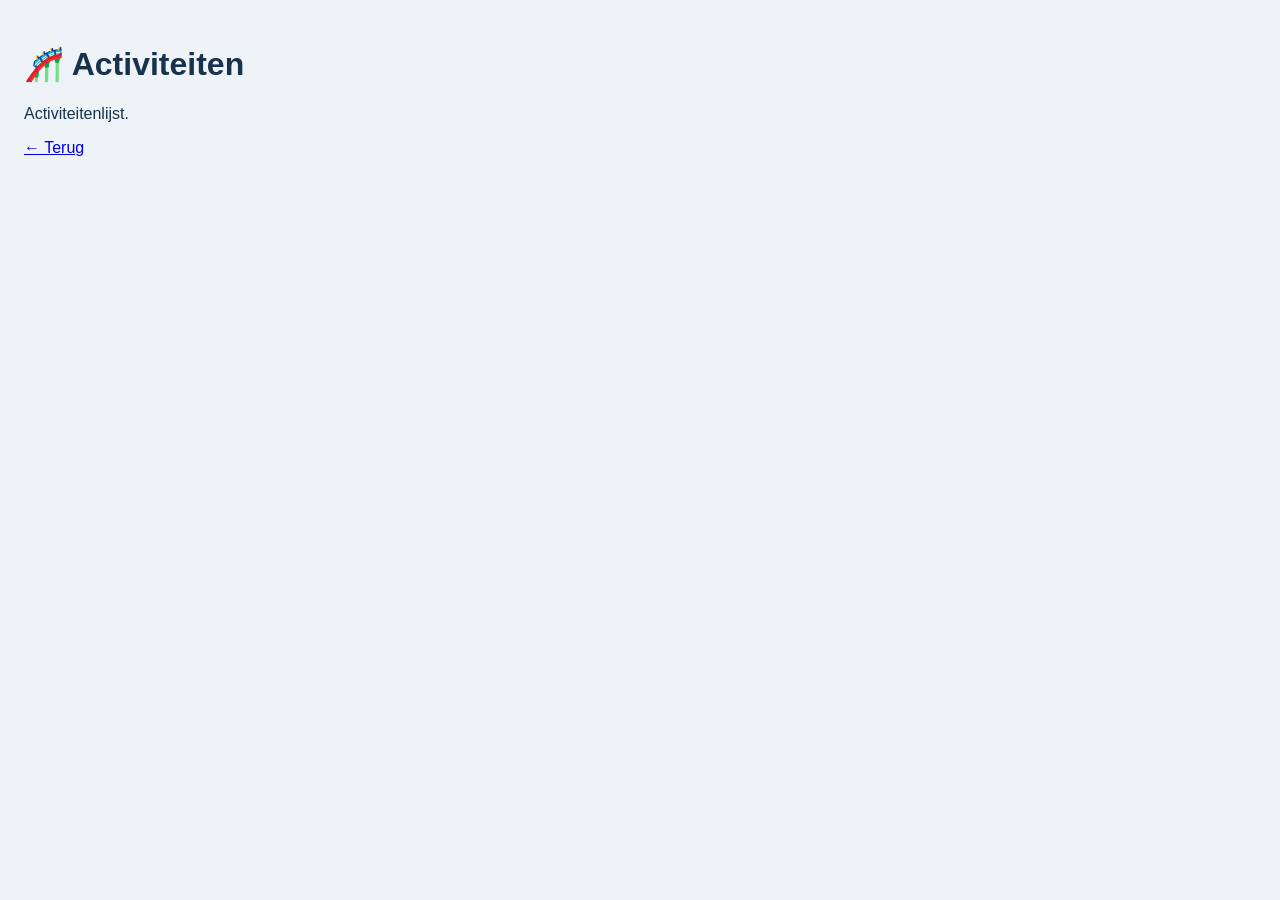
==== pages/activiteiten.html @ 49d710b4 "Add files via upload" ====
<!doctype html><html><head><meta charset='utf-8'><link rel='stylesheet' href='../assets/css/style.css'></head><body><div class='page'><h1>🎢 Activiteiten</h1><p>Activiteitenlijst.</p><p><a href='../index.html'>← Terug</a></p></div></body></html>
---- assets/css/style.css ----
*{box-sizing:border-box}
body{margin:0;font-family:-apple-system,BlinkMacSystemFont,"Segoe UI",sans-serif;background:#eef3f8;color:#18324b}
.hero{background:linear-gradient(135deg,#0f766e,#14b8a6);padding:48px 24px;color:#fff}
.hero h1{margin:0;font-size:3rem}
.count{display:inline-block;margin-top:18px;padding:10px 18px;border-radius:999px;background:#fff;color:#0f766e;font-weight:700}
.grid{display:grid;grid-template-columns:repeat(auto-fit,minmax(160px,1fr));gap:18px;padding:20px}
.card{text-decoration:none;color:inherit;background:#fff;padding:22px;border-radius:18px;box-shadow:0 10px 25px rgba(0,0,0,.12)}
.card .i{font-size:2rem}
.bottom{position:fixed;left:12px;right:12px;bottom:12px;background:#fff;border-radius:18px;display:flex;justify-content:space-around;padding:14px;box-shadow:0 8px 20px rgba(0,0,0,.15)}
.bottom a{text-decoration:none;color:#0f766e;font-weight:600}
.page{padding:24px}
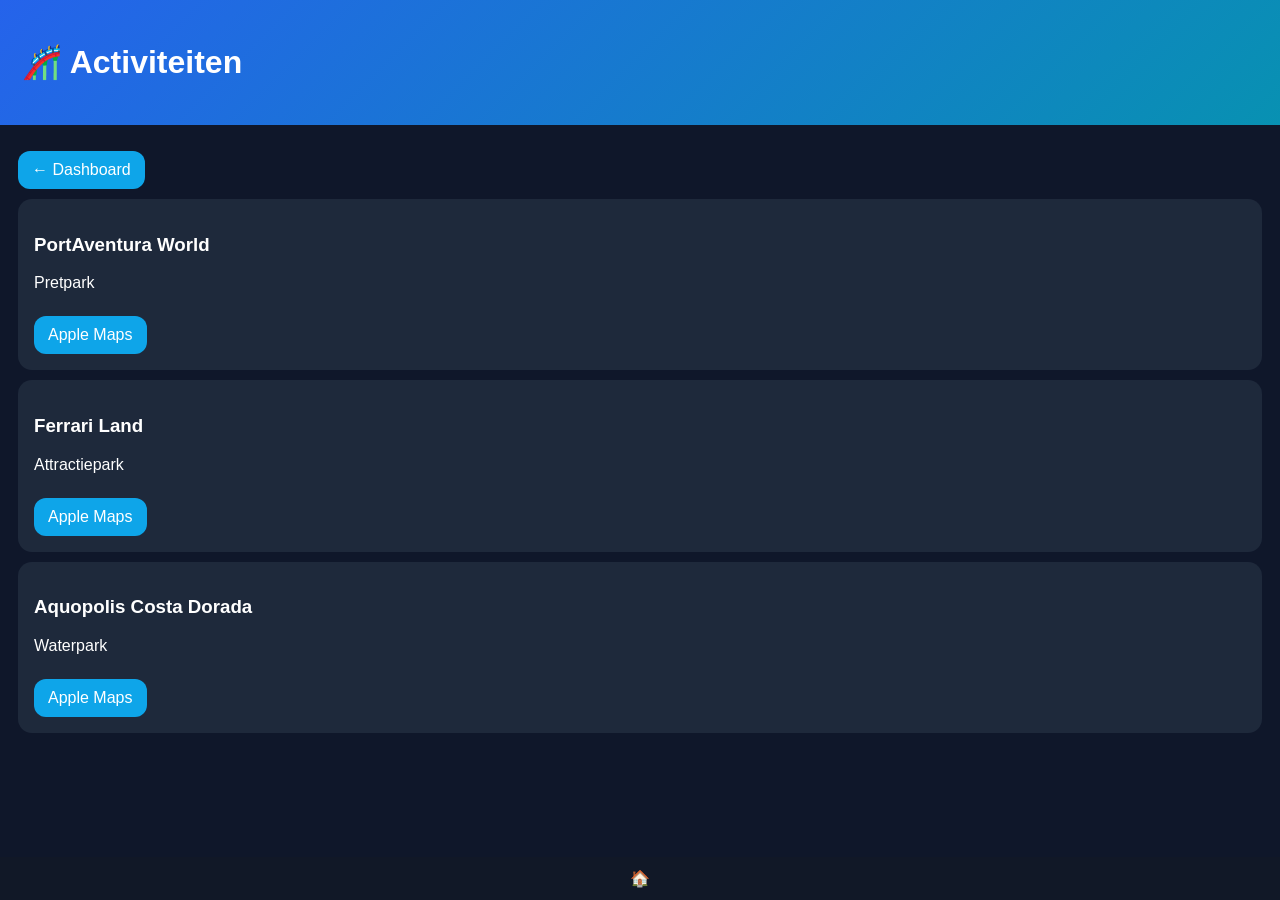
==== commit a56159c7: "Add files via upload" ====
--- a/pages/activiteiten.html
+++ b/pages/activiteiten.html
@@ -1 +1 @@
-<!doctype html><html><head><meta charset='utf-8'><link rel='stylesheet' href='../assets/css/style.css'></head><body><div class='page'><h1>🎢 Activiteiten</h1><p>Activiteitenlijst.</p><p><a href='../index.html'>← Terug</a></p></div></body></html>+<!doctype html><html><head><meta charset='utf-8'><link rel='stylesheet' href='../assets/css/style.css'></head><body><header><h1>🎢 Activiteiten</h1></header><main><a class='btn' href='../index.html'>← Dashboard</a><div id='activities'></div></main><nav><a href='../index.html'>🏠</a></nav><script src='../assets/js/app.js'></script></body></html>
--- a/assets/css/style.css
+++ b/assets/css/style.css
@@ -1,12 +1,10 @@
 
-*{box-sizing:border-box}
-body{margin:0;font-family:-apple-system,BlinkMacSystemFont,"Segoe UI",sans-serif;background:#eef3f8;color:#18324b}
-.hero{background:linear-gradient(135deg,#0f766e,#14b8a6);padding:48px 24px;color:#fff}
-.hero h1{margin:0;font-size:3rem}
-.count{display:inline-block;margin-top:18px;padding:10px 18px;border-radius:999px;background:#fff;color:#0f766e;font-weight:700}
-.grid{display:grid;grid-template-columns:repeat(auto-fit,minmax(160px,1fr));gap:18px;padding:20px}
-.card{text-decoration:none;color:inherit;background:#fff;padding:22px;border-radius:18px;box-shadow:0 10px 25px rgba(0,0,0,.12)}
-.card .i{font-size:2rem}
-.bottom{position:fixed;left:12px;right:12px;bottom:12px;background:#fff;border-radius:18px;display:flex;justify-content:space-around;padding:14px;box-shadow:0 8px 20px rgba(0,0,0,.15)}
-.bottom a{text-decoration:none;color:#0f766e;font-weight:600}
-.page{padding:24px}
+body{margin:0;font-family:-apple-system,Arial,sans-serif;background:#0f172a;color:#fff}
+header{padding:22px;background:linear-gradient(135deg,#2563eb,#0891b2)}
+main{padding:18px 18px 80px}
+.grid{display:grid;grid-template-columns:repeat(auto-fit,minmax(170px,1fr));gap:14px}
+.card{background:#1e293b;border-radius:14px;padding:16px;margin:10px 0}
+.tile,.btn{display:block;text-decoration:none;color:#fff;background:#243b55;padding:16px;border-radius:12px}
+.btn{display:inline-block;background:#0ea5e9;padding:10px 14px;margin-top:8px}
+nav{position:fixed;bottom:0;left:0;right:0;background:#111827;padding:12px;display:flex;justify-content:space-around}
+nav a{color:#fff;text-decoration:none}
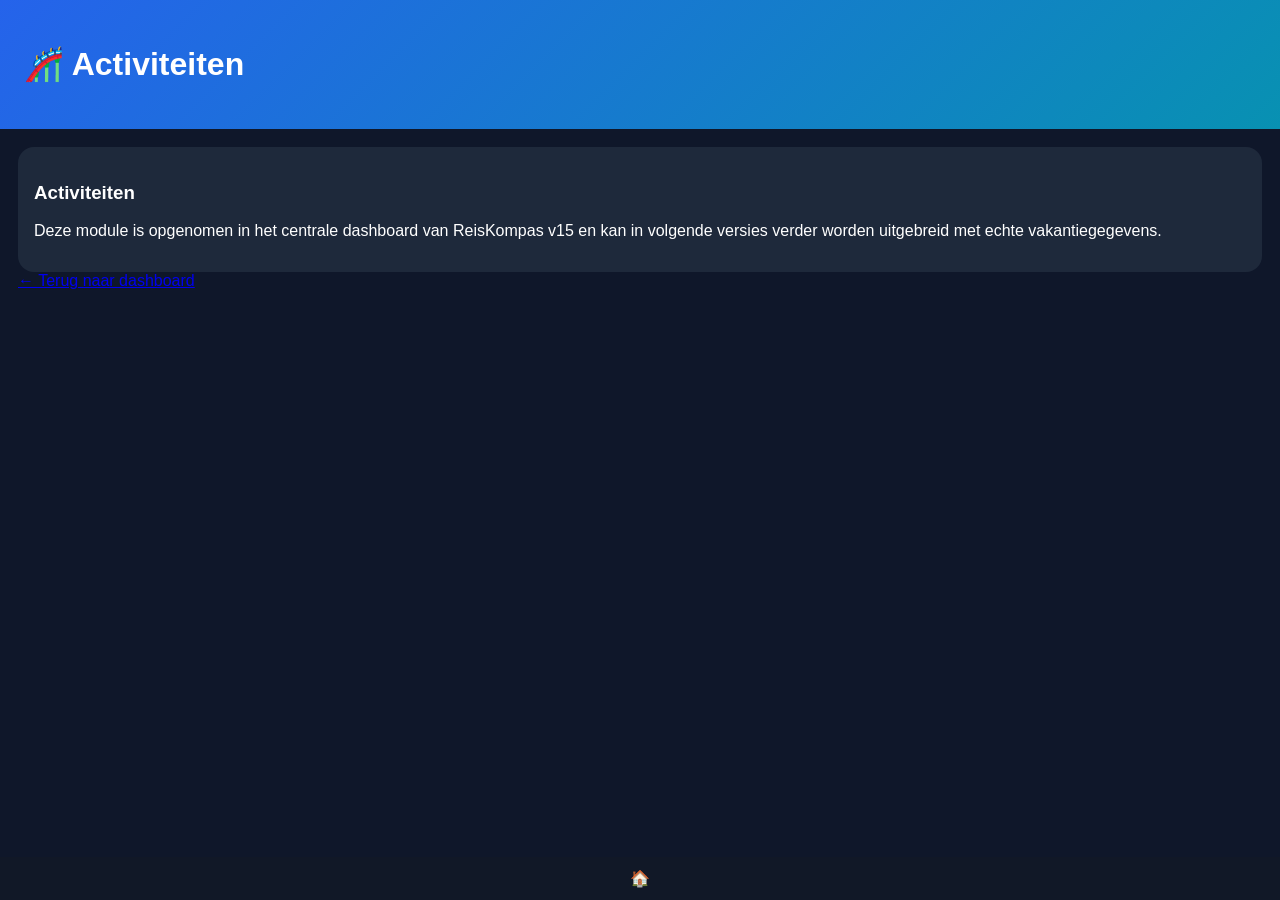
==== commit eafa8feb: "Add files via upload" ====
--- a/pages/activiteiten.html
+++ b/pages/activiteiten.html
@@ -1 +1,13 @@
-<!doctype html><html><head><meta charset='utf-8'><link rel='stylesheet' href='../assets/css/style.css'></head><body><header><h1>🎢 Activiteiten</h1></header><main><a class='btn' href='../index.html'>← Dashboard</a><div id='activities'></div></main><nav><a href='../index.html'>🏠</a></nav><script src='../assets/js/app.js'></script></body></html>+<!doctype html><html><head>
+<meta charset='utf-8'><link rel='stylesheet' href='../assets/css/style.css'></head>
+<body>
+<header><h1>🎢 Activiteiten</h1></header>
+<main>
+<div class='card'>
+<h3>Activiteiten</h3>
+<p>Deze module is opgenomen in het centrale dashboard van ReisKompas v15 en kan in volgende versies verder worden uitgebreid met echte vakantiegegevens.</p>
+</div>
+<a href='../index.html'>← Terug naar dashboard</a>
+</main>
+<nav><a href='../index.html'>🏠</a></nav>
+</body></html>
--- a/assets/css/style.css
+++ b/assets/css/style.css
@@ -1,10 +1,13 @@
 
 body{margin:0;font-family:-apple-system,Arial,sans-serif;background:#0f172a;color:#fff}
-header{padding:22px;background:linear-gradient(135deg,#2563eb,#0891b2)}
-main{padding:18px 18px 80px}
-.grid{display:grid;grid-template-columns:repeat(auto-fit,minmax(170px,1fr));gap:14px}
-.card{background:#1e293b;border-radius:14px;padding:16px;margin:10px 0}
-.tile,.btn{display:block;text-decoration:none;color:#fff;background:#243b55;padding:16px;border-radius:12px}
-.btn{display:inline-block;background:#0ea5e9;padding:10px 14px;margin-top:8px}
+header{padding:24px;background:linear-gradient(135deg,#2563eb,#0891b2)}
+main{padding:18px 18px 90px}
+.grid{display:grid;grid-template-columns:repeat(auto-fit,minmax(180px,1fr));gap:14px}
+.tile,.card{background:#1e293b;border-radius:16px;padding:16px}
+.tile{text-decoration:none;color:#fff;display:block;transition:.2s}
+.tile:hover{transform:translateY(-2px)}
+.badge{display:inline-block;background:#0ea5e9;padding:4px 10px;border-radius:999px;font-size:.8rem}
+.progress{height:12px;background:#334155;border-radius:999px;overflow:hidden}
+.progress>div{height:100%;width:78%;background:#22c55e}
 nav{position:fixed;bottom:0;left:0;right:0;background:#111827;padding:12px;display:flex;justify-content:space-around}
 nav a{color:#fff;text-decoration:none}
